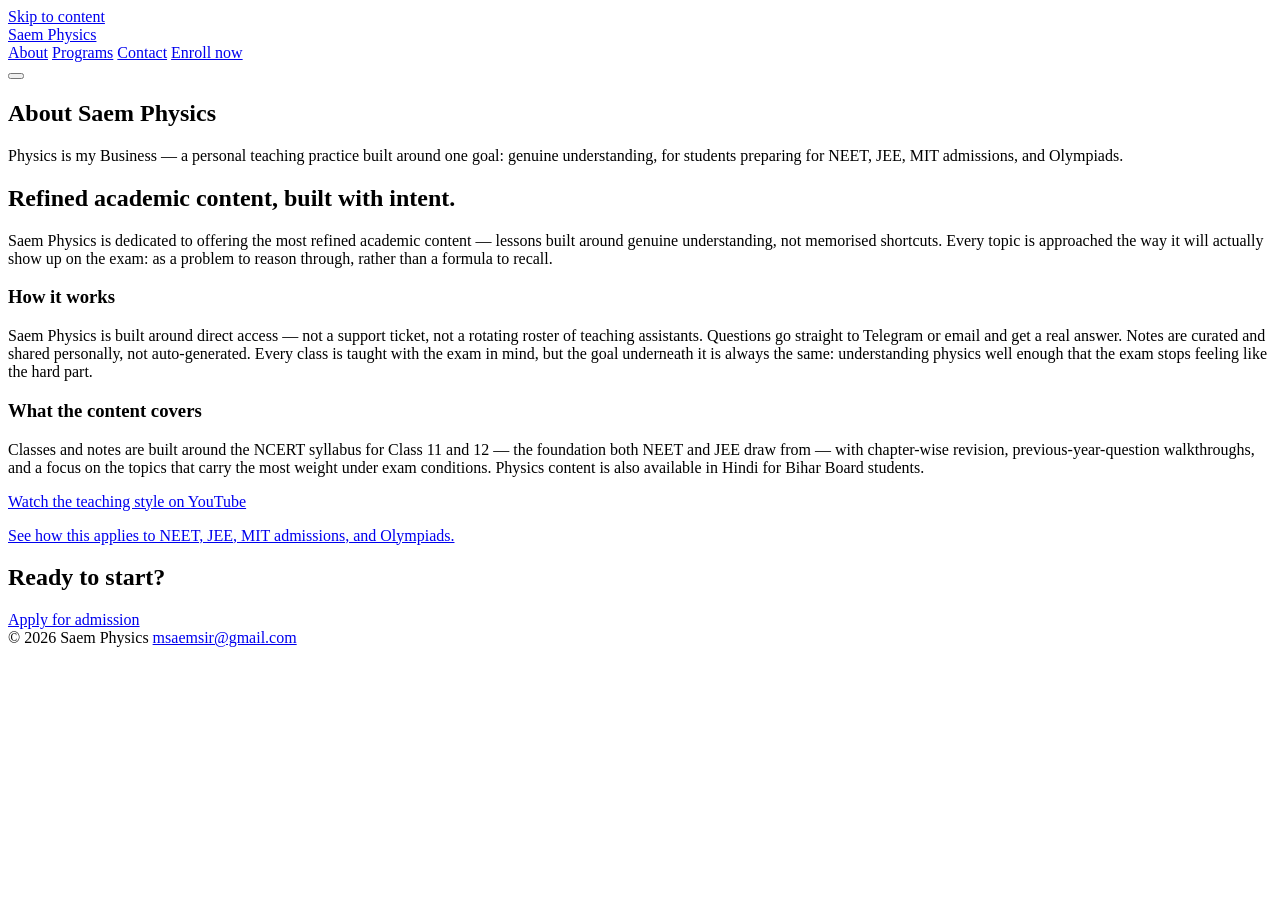
==== about.html @ 0bd915d9 "New Pages designed" ====
<!DOCTYPE html>
<html lang="en">
<head>
  <meta charset="UTF-8" />
  <meta name="viewport" content="width=device-width, initial-scale=1.0" />
  <title>About — Saem Physics</title>
  <meta name="description" content="The philosophy behind Saem Physics — concept-first teaching and direct access to your teacher, for NEET, JEE, MIT admissions, and Olympiad preparation." />

  <meta property="og:title" content="About — Saem Physics" />
  <meta property="og:description" content="The philosophy behind Saem Physics — concept-first teaching and direct access to your teacher." />
  <meta property="og:type" content="website" />

  <link rel="icon" type="image/svg+xml" href="data:image/svg+xml,%3Csvg xmlns='http://www.w3.org/2000/svg' viewBox='0 0 64 64'%3E%3Crect width='64' height='64' rx='12' fill='%23141d1a'/%3E%3Ctext x='32' y='45' font-family='Georgia,serif' font-size='34' font-weight='700' fill='%23ddb862' text-anchor='middle'%3ES%3C/text%3E%3C/svg%3E" />

  <link rel="preconnect" href="https://fonts.googleapis.com" />
  <link rel="preconnect" href="https://fonts.gstatic.com" crossorigin />
  <link href="https://fonts.googleapis.com/css2?family=STIX+Two+Text:wght@400;500;600;700&family=Source+Sans+3:wght@400;500;600;700&display=swap" rel="stylesheet" />

  <link rel="stylesheet" href="css/style.css" />
</head>
<body>

  <a class="skip-link" href="#main">Skip to content</a>

  <header class="site-header" id="top">
    <div class="container header-inner">
      <a href="index.html" class="wordmark">Saem Physics</a>

      <nav class="site-nav" id="site-nav">
        <a href="about.html" aria-current="page">About</a>
        <a href="programs.html">Programs</a>
        <a href="contact.html">Contact</a>
        <a class="btn btn-primary nav-cta" href="https://forms.gle/xGCHZt8vsd7rDf9k9" target="_blank" rel="noopener">Enroll now</a>
      </nav>

      <button class="nav-toggle" id="nav-toggle" aria-label="Toggle navigation" aria-expanded="false" aria-controls="site-nav">
        <span></span><span></span><span></span>
      </button>
    </div>
  </header>

  <main id="main">

    <section class="page-header">
      <div class="container">
        <h1>About Saem Physics</h1>
        <p>Physics is my Business — a personal teaching practice built around
          one goal: genuine understanding, for students preparing for NEET,
          JEE, MIT admissions, and Olympiads.</p>
      </div>
    </section>

    <section class="section about-body">
      <div class="container">
        <h2>Refined academic content, built with intent.</h2>
        <p class="section-lead">
          Saem Physics is dedicated to offering the most refined academic
          content — lessons built around genuine understanding, not
          memorised shortcuts. Every topic is approached the way it will
          actually show up on the exam: as a problem to reason through,
          rather than a formula to recall.
        </p>

        <div class="approach-block">
          <h3>How it works</h3>
          <p>
            Saem Physics is built around direct access — not a support
            ticket, not a rotating roster of teaching assistants.
            Questions go straight to Telegram or email and get a real
            answer. Notes are curated and shared personally, not
            auto-generated. Every class is taught with the exam in mind,
            but the goal underneath it is always the same: understanding
            physics well enough that the exam stops feeling like the hard
            part.
          </p>
        </div>

        <h3>What the content covers</h3>
        <p class="section-lead">
          Classes and notes are built around the NCERT syllabus for Class
          11 and 12 — the foundation both NEET and JEE draw from — with
          chapter-wise revision, previous-year-question walkthroughs, and
          a focus on the topics that carry the most weight under exam
          conditions. Physics content is also available in Hindi for
          Bihar Board students.
        </p>
        <a class="text-link" href="https://youtube.com/@SaemPhysics" target="_blank" rel="noopener">Watch the teaching style on YouTube</a>

        <!-- Still open: a personal note from Saem — background, what led
             you to teach physics, years of experience, or anything else
             you'd like students and parents to know before applying. The
             YouTube channel's About section only repeats the tagline
             already used above, so this is still worth adding by hand —
             share the details and it can be written in properly. -->

        <p class="section-lead">
          <a href="programs.html">See how this applies to NEET, JEE, MIT admissions, and Olympiads.</a>
        </p>
      </div>
    </section>

    <section class="section cta-band">
      <div class="container cta-band-inner">
        <h2>Ready to start?</h2>
        <a class="btn btn-primary" href="https://forms.gle/xGCHZt8vsd7rDf9k9" target="_blank" rel="noopener">Apply for admission</a>
      </div>
    </section>

  </main>

  <footer class="site-footer">
    <div class="container footer-inner">
      <span>&copy; <span id="year">2026</span> Saem Physics</span>
      <a href="mailto:msaemsir@gmail.com">msaemsir@gmail.com</a>
    </div>
  </footer>

  <script src="js/script.js"></script>
</body>
</html>
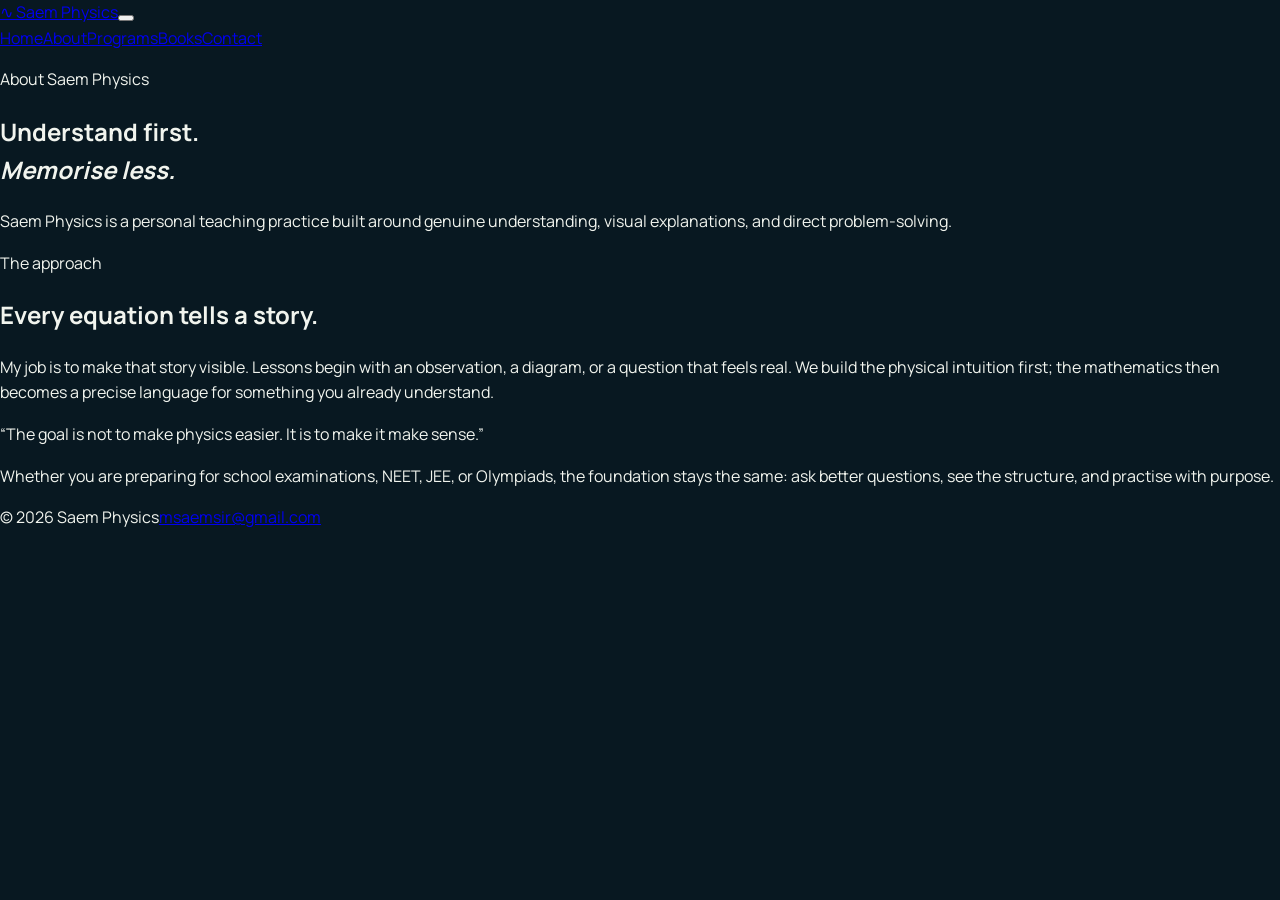
==== commit 68e32023: "Rebuild the complete Saem Physics website from scratch with a clean 3Blue1Brown-inspired visual syst" ====
--- a/about.html
+++ b/about.html
@@ -1,120 +1,2 @@
-<!DOCTYPE html>
-<html lang="en">
-<head>
-  <meta charset="UTF-8" />
-  <meta name="viewport" content="width=device-width, initial-scale=1.0" />
-  <title>About — Saem Physics</title>
-  <meta name="description" content="The philosophy behind Saem Physics — concept-first teaching and direct access to your teacher, for NEET, JEE, MIT admissions, and Olympiad preparation." />
-
-  <meta property="og:title" content="About — Saem Physics" />
-  <meta property="og:description" content="The philosophy behind Saem Physics — concept-first teaching and direct access to your teacher." />
-  <meta property="og:type" content="website" />
-
-  <link rel="icon" type="image/svg+xml" href="data:image/svg+xml,%3Csvg xmlns='http://www.w3.org/2000/svg' viewBox='0 0 64 64'%3E%3Crect width='64' height='64' rx='12' fill='%23141d1a'/%3E%3Ctext x='32' y='45' font-family='Georgia,serif' font-size='34' font-weight='700' fill='%23ddb862' text-anchor='middle'%3ES%3C/text%3E%3C/svg%3E" />
-
-  <link rel="preconnect" href="https://fonts.googleapis.com" />
-  <link rel="preconnect" href="https://fonts.gstatic.com" crossorigin />
-  <link href="https://fonts.googleapis.com/css2?family=STIX+Two+Text:wght@400;500;600;700&family=Source+Sans+3:wght@400;500;600;700&display=swap" rel="stylesheet" />
-
-  <link rel="stylesheet" href="css/style.css" />
-</head>
-<body>
-
-  <a class="skip-link" href="#main">Skip to content</a>
-
-  <header class="site-header" id="top">
-    <div class="container header-inner">
-      <a href="index.html" class="wordmark">Saem Physics</a>
-
-      <nav class="site-nav" id="site-nav">
-        <a href="about.html" aria-current="page">About</a>
-        <a href="programs.html">Programs</a>
-        <a href="contact.html">Contact</a>
-        <a class="btn btn-primary nav-cta" href="https://forms.gle/xGCHZt8vsd7rDf9k9" target="_blank" rel="noopener">Enroll now</a>
-      </nav>
-
-      <button class="nav-toggle" id="nav-toggle" aria-label="Toggle navigation" aria-expanded="false" aria-controls="site-nav">
-        <span></span><span></span><span></span>
-      </button>
-    </div>
-  </header>
-
-  <main id="main">
-
-    <section class="page-header">
-      <div class="container">
-        <h1>About Saem Physics</h1>
-        <p>Physics is my Business — a personal teaching practice built around
-          one goal: genuine understanding, for students preparing for NEET,
-          JEE, MIT admissions, and Olympiads.</p>
-      </div>
-    </section>
-
-    <section class="section about-body">
-      <div class="container">
-        <h2>Refined academic content, built with intent.</h2>
-        <p class="section-lead">
-          Saem Physics is dedicated to offering the most refined academic
-          content — lessons built around genuine understanding, not
-          memorised shortcuts. Every topic is approached the way it will
-          actually show up on the exam: as a problem to reason through,
-          rather than a formula to recall.
-        </p>
-
-        <div class="approach-block">
-          <h3>How it works</h3>
-          <p>
-            Saem Physics is built around direct access — not a support
-            ticket, not a rotating roster of teaching assistants.
-            Questions go straight to Telegram or email and get a real
-            answer. Notes are curated and shared personally, not
-            auto-generated. Every class is taught with the exam in mind,
-            but the goal underneath it is always the same: understanding
-            physics well enough that the exam stops feeling like the hard
-            part.
-          </p>
-        </div>
-
-        <h3>What the content covers</h3>
-        <p class="section-lead">
-          Classes and notes are built around the NCERT syllabus for Class
-          11 and 12 — the foundation both NEET and JEE draw from — with
-          chapter-wise revision, previous-year-question walkthroughs, and
-          a focus on the topics that carry the most weight under exam
-          conditions. Physics content is also available in Hindi for
-          Bihar Board students.
-        </p>
-        <a class="text-link" href="https://youtube.com/@SaemPhysics" target="_blank" rel="noopener">Watch the teaching style on YouTube</a>
-
-        <!-- Still open: a personal note from Saem — background, what led
-             you to teach physics, years of experience, or anything else
-             you'd like students and parents to know before applying. The
-             YouTube channel's About section only repeats the tagline
-             already used above, so this is still worth adding by hand —
-             share the details and it can be written in properly. -->
-
-        <p class="section-lead">
-          <a href="programs.html">See how this applies to NEET, JEE, MIT admissions, and Olympiads.</a>
-        </p>
-      </div>
-    </section>
-
-    <section class="section cta-band">
-      <div class="container cta-band-inner">
-        <h2>Ready to start?</h2>
-        <a class="btn btn-primary" href="https://forms.gle/xGCHZt8vsd7rDf9k9" target="_blank" rel="noopener">Apply for admission</a>
-      </div>
-    </section>
-
-  </main>
-
-  <footer class="site-footer">
-    <div class="container footer-inner">
-      <span>&copy; <span id="year">2026</span> Saem Physics</span>
-      <a href="mailto:msaemsir@gmail.com">msaemsir@gmail.com</a>
-    </div>
-  </footer>
-
-  <script src="js/script.js"></script>
-</body>
-</html>
+<!doctype html>
+<html lang="en"><head><meta charset="utf-8"><meta name="viewport" content="width=device-width,initial-scale=1"><title>About — Saem Physics</title><meta name="description" content="The teaching philosophy behind Saem Physics."><link rel="preconnect" href="https://fonts.googleapis.com"><link rel="preconnect" href="https://fonts.gstatic.com" crossorigin><link href="https://fonts.googleapis.com/css2?family=DM+Serif+Display:ital@0;1&family=Manrope:wght@400;600;700;800&display=swap" rel="stylesheet"><link rel="stylesheet" href="style.css"></head><body><header class="header"><div class="wrap header-inner"><a class="logo" href="index.html"><span>∿</span> Saem Physics</a><button class="menu-toggle" aria-label="Open menu" aria-expanded="false"><span></span><span></span><span></span></button><nav class="nav"><a href="index.html">Home</a><a href="about.html" aria-current="page">About</a><a href="programs.html">Programs</a><a href="books.html">Books</a><a href="contact.html">Contact</a></nav></div></header><main><section class="page-hero wrap"><p class="kicker">About Saem Physics</p><h1>Understand first.<br><em>Memorise less.</em></h1><p>Saem Physics is a personal teaching practice built around genuine understanding, visual explanations, and direct problem-solving.</p></section><section class="prose wrap"><p class="kicker">The approach</p><h2>Every equation tells a story.</h2><p>My job is to make that story visible. Lessons begin with an observation, a diagram, or a question that feels real. We build the physical intuition first; the mathematics then becomes a precise language for something you already understand.</p><div class="quote">“The goal is not to make physics easier. It is to make it make sense.”</div><p>Whether you are preparing for school examinations, NEET, JEE, or Olympiads, the foundation stays the same: ask better questions, see the structure, and practise with purpose.</p></section></main><footer class="footer"><div class="wrap footer-inner"><span>© <span data-year></span> Saem Physics</span><a href="mailto:msaemsir@gmail.com">msaemsir@gmail.com</a></div></footer><script src="script.js"></script></body></html>
--- a/style.css
+++ b/style.css
@@ -0,0 +1 @@
+:root{--bg:#081821;--bg-soft:#0d2230;--panel:#112d3e;--ink:#f1f4ee;--muted:#a8bdc9;--blue:#73d7f5;--gold:#f3cc6a;--pink:#ed86a4;--line:rgba(241,244,238,.15);--serif:"DM Serif Display",Georgia,serif;--sans:"Manrope",Arial,sans-serif}*{box-sizing:border-box}html{scroll-behavior:smooth}body{margin:0;background:var(--bg);color:var(--ink);font-family:var(--sans);line-height:1.6}.site-noise{position:fixed;inset:0;pointer-events:none;opacity:.035;background-image:url("data:image/svg+xml,%3Csvg viewBox='0 0 180 180' xmlns='http://www.w3.org/2000/svg'%3E%3Cfilter id='n'%3E%3CfeTurbulence type='fractalNoise' baseFrequency='.9' numOctaves='4' stitchTiles='stitch'/%3E%3C/filter%3E%3Crect width='100%25' height='100%25' filter='url(%23n)'/%3E%3C/svg%3E)}a{color:inherit;text-decoration:none}.wrap{width:min(1120px,calc(100% - 2rem));margin-inline:auto}.header{position:sticky;top:0;z-index:20;background:rgba(8,24,33,.82);backdrop-filter:blur(14px);border-bottom:1px solid var(--line)}.header-inner{min-height:76px;display:flex;align-items:center;justify-content:space-between;gap:1rem}.logo{font-weight:800;letter-spacing:.07em;text-transform:uppercase;font-size:.84rem}.logo span{color:var(--gold);font-size:1.35rem;margin-right:.25rem}.nav{display:flex;align-items:center;gap:1.35rem}.nav a{font-size:.9rem;color:var(--muted);transition:color .2s}.nav a:hover,.nav a[aria-current=page]{color:var(--ink)}.nav-button{padding:.65rem 1rem;border-radius:999px;background:var(--gold);color:#122938!important;font-weight:800}.menu-toggle{display:none;background:none;border:0;padding:.4rem}.menu-toggle span{display:block;width:24px;height:2px;background:var(--ink);margin:5px}.hero{min-height:660px;display:grid;grid-template-columns:1fr 1fr;align-items:center;gap:4rem;padding-top:4rem;padding-bottom:4rem}.kicker{color:var(--gold);font-size:.75rem;font-weight:800;letter-spacing:.16em;text-transform:uppercase;margin:0 0 1rem}.kicker i{display:inline-block;width:26px;height:2px;background:var(--pink);vertical-align:middle;margin-right:.6rem}.hero h1,.page-hero h1{font:400 clamp(3.5rem,7vw,6.8rem)/.93 var(--serif);letter-spacing:-.035em;margin:0}.hero h1 em,.page-hero h1 em,h2 em{color:var(--blue);font-style:italic}.hero-text,.page-hero>p:last-child{max-width:590px;color:var(--muted);font-size:1.05rem;line-height:1.85;margin:1.6rem 0}.actions{display:flex;align-items:center;gap:1.4rem;flex-wrap:wrap}.button{display:inline-flex;align-items:center;justify-content:center;padding:.9rem 1.3rem;border-radius:999px;font-weight:800;border:1px solid transparent;transition:transform .2s,box-shadow .2s}.button:hover{transform:translateY(-2px)}.button-primary{background:var(--gold);color:#122938;box-shadow:0 12px 30px rgba(243,204,106,.15)}.button-light{background:rgba(255,255,255,.08);border-color:var(--line)}.text-link{color:var(--blue);font-weight:700}.text-link span{color:var(--gold);margin-left:.35rem}.hero-diagram{height:460px;position:relative;border:1px solid var(--line);border-radius:50%;background:radial-gradient(circle,rgba(115,215,245,.08),transparent 62%)}#orbit-canvas{width:100%;height:100%}.diagram-note{position:absolute;color:var(--muted);font-size:.72rem;letter-spacing:.1em;text-transform:uppercase}.note-one{top:12%;left:12%}.note-two{right:8%;bottom:22%}.note-three{left:17%;bottom:10%;color:var(--gold)}.manifesto{padding:6rem 0;background:var(--bg-soft);border-block:1px solid var(--line)}.manifesto-grid{display:grid;grid-template-columns:100px 1fr;gap:2rem}.number{font:italic 4rem var(--serif);color:var(--pink)}h2{font:400 clamp(2.6rem,5vw,4.5rem)/1 var(--serif);letter-spacing:-.025em;margin:0}.manifesto p:not(.kicker),.prose p,.book-content>p:not(.kicker){max-width:680px;color:var(--muted);font-size:1.04rem;line-height:1.9;margin-top:1.4rem}.section{padding:7rem 0}.section-tint{background:var(--bg-soft);border-block:1px solid var(--line)}.section-top{display:flex;justify-content:space-between;align-items:end;gap:1rem;margin-bottom:2.5rem}.cards{display:grid;gap:1rem}.cards.three{grid-template-columns:repeat(3,1fr)}.card{padding:2rem;background:var(--panel);border:1px solid var(--line);min-height:240px}.card:hover{border-color:rgba(115,215,245,.45)}.card-icon,.card-number{color:var(--gold);font-size:1.8rem}.card h3{font:400 1.8rem var(--serif);margin:2rem 0 .7rem}.card p{color:var(--muted);line-height:1.75;margin:0}.topic-list{border-top:1px solid var(--line)}.topic-list a{display:grid;grid-template-columns:60px 1fr 2fr 30px;gap:1rem;align-items:center;padding:1.35rem 0;border-bottom:1px solid var(--line);transition:padding .2s,color .2s}.topic-list a:hover{padding-left:1rem;color:var(--blue)}.topic-list span,.topic-list small{color:var(--muted);font-size:.75rem;letter-spacing:.08em;text-transform:uppercase}.topic-list strong{font:400 1.7rem var(--serif)}.topic-list b{color:var(--gold)}.book-feature{display:grid;grid-template-columns:1fr 1fr;gap:5rem;align-items:center;padding-top:7rem;padding-bottom:7rem}.book-art{display:grid;place-items:center;min-height:430px;background:linear-gradient(145deg,#193d52,#0d202e);border:1px solid var(--line);border-radius:50% 50% 45% 55%}.book-art.large{min-height:560px}.book-cover{width:min(220px,62%);aspect-ratio:3/4.3;padding:1.2rem 1rem;display:flex;flex-direction:column;justify-content:space-between;background:linear-gradient(160deg,#f7d982,#d9a93c 55%,#795a28);color:#132938;border-radius:10px;box-shadow:22px 24px 35px rgba(0,0,0,.3);transform:rotate(-5deg)}.book-cover small{font-size:.65rem;font-weight:800;letter-spacing:.13em;text-transform:uppercase}.book-cover strong{font:400 clamp(2rem,4vw,3rem)/.88 var(--serif)}.book-content h2{margin-bottom:1rem}.check-list{list-style:none;padding:0;margin:1.5rem 0;display:grid;gap:.75rem;color:var(--ink)}.check-list li:before{content:"✓";color:var(--gold);font-weight:800;margin-right:.7rem}.final-cta{padding:7rem 0;background:linear-gradient(135deg,#163e51,#102b3c);text-align:center}.final-cta .kicker{color:var(--pink)}.final-cta h2{margin-bottom:2rem}.footer{border-top:1px solid var(--line);padding:2rem 0;color:var(--muted)}.footer-inner{display:flex;justify-content:space-between;gap:1rem;flex-wrap:wrap}.page-hero{padding:7rem 0 5rem}.page-hero>p:last-child{max-width:620px}.book-detail{display:grid;grid-template-columns:1fr 1fr;gap:5rem;align-items:center;padding-bottom:8rem}.prose{padding-bottom:8rem}.prose h2{margin-bottom:1rem}.quote{border-left:3px solid var(--gold);padding:1rem 1.5rem;margin:3rem 0;font:italic 2rem/1.3 var(--serif);color:var(--blue);max-width:700px}.contact-grid{display:grid;grid-template-columns:repeat(3,1fr);gap:1rem;padding-bottom:8rem}.contact-card{padding:2rem;background:var(--panel);border:1px solid var(--line);display:grid;gap:.6rem;transition:transform .2s,border-color .2s}.contact-card:hover{transform:translateY(-4px);border-color:var(--blue)}.contact-card span,.contact-card small{color:var(--muted);font-size:.76rem;letter-spacing:.1em;text-transform:uppercase}.contact-card strong{font:400 1.6rem var(--serif)}.fade-in{animation:rise .8s ease both}@keyframes rise{from{opacity:0;transform:translateY(18px)}to{opacity:1;transform:none}}@media(max-width:760px){.nav{display:none;position:absolute;top:76px;left:0;right:0;padding:1rem;background:var(--bg);border-bottom:1px solid var(--line);flex-direction:column;align-items:stretch}.nav.open{display:flex}.menu-toggle{display:block}.hero,.book-feature,.book-detail{grid-template-columns:1fr;gap:2.5rem}.hero{padding-top:3rem;min-height:auto}.hero h1,.page-hero h1{font-size:clamp(3.2rem,15vw,5rem)}.hero-diagram{height:330px}.cards.three,.contact-grid{grid-template-columns:1fr}.manifesto-grid{grid-template-columns:55px 1fr;gap:1rem}.number{font-size:2.6rem}.section-top{align-items:start;flex-direction:column}.topic-list a{grid-template-columns:35px 1fr 24px}.topic-list small{grid-column:2}.topic-list b{grid-row:1/3;grid-column:3}.book-art.large{min-height:400px}.page-hero{padding-top:4.5rem}}
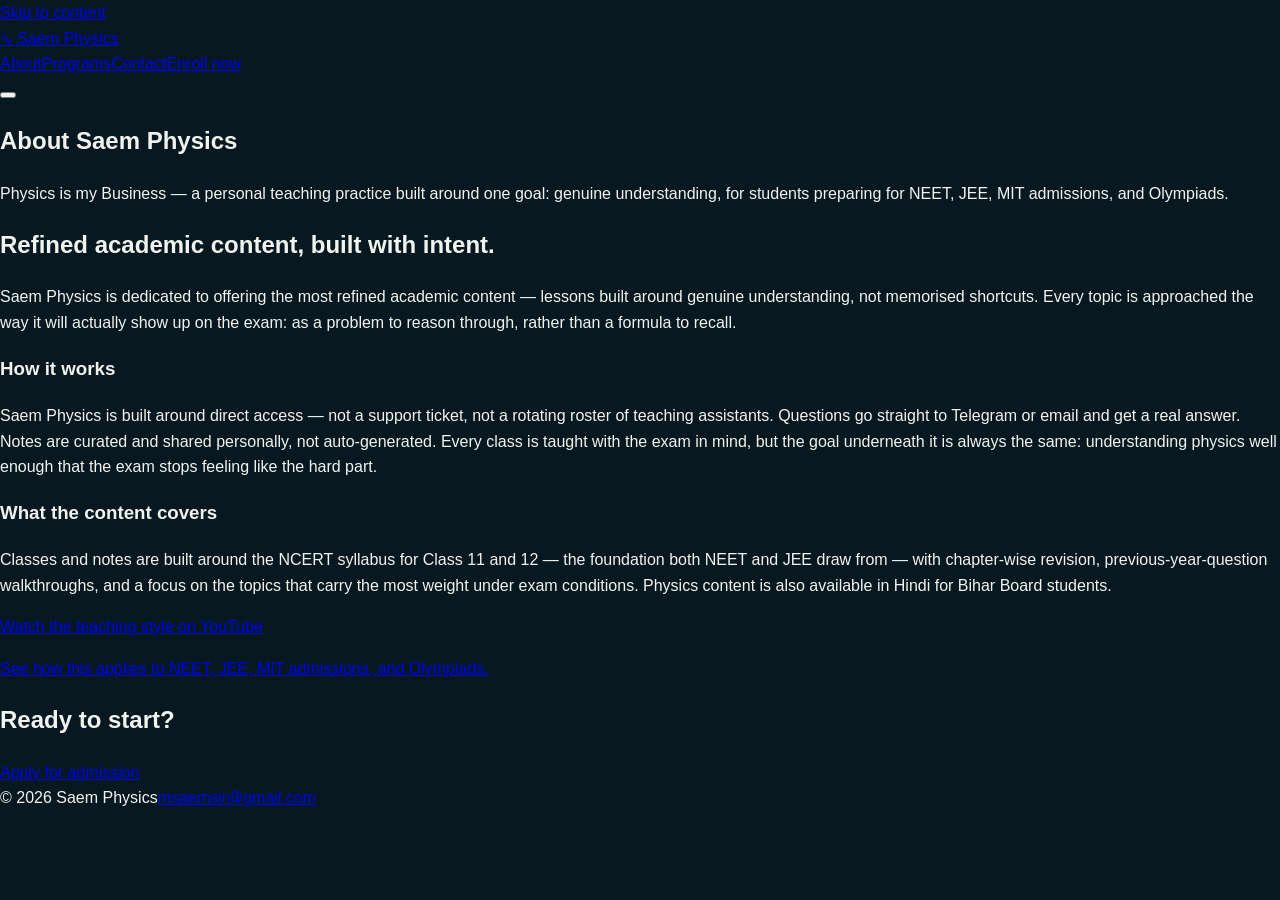
==== commit 330839af: "Replace the old root website files with the supplied Saem Physics HTML and JavaScript files." ====
--- a/about.html
+++ b/about.html
@@ -1,2 +1 @@
-<!doctype html>
-<html lang="en"><head><meta charset="utf-8"><meta name="viewport" content="width=device-width,initial-scale=1"><title>About — Saem Physics</title><meta name="description" content="The teaching philosophy behind Saem Physics."><link rel="preconnect" href="https://fonts.googleapis.com"><link rel="preconnect" href="https://fonts.gstatic.com" crossorigin><link href="https://fonts.googleapis.com/css2?family=DM+Serif+Display:ital@0;1&family=Manrope:wght@400;600;700;800&display=swap" rel="stylesheet"><link rel="stylesheet" href="style.css"></head><body><header class="header"><div class="wrap header-inner"><a class="logo" href="index.html"><span>∿</span> Saem Physics</a><button class="menu-toggle" aria-label="Open menu" aria-expanded="false"><span></span><span></span><span></span></button><nav class="nav"><a href="index.html">Home</a><a href="about.html" aria-current="page">About</a><a href="programs.html">Programs</a><a href="books.html">Books</a><a href="contact.html">Contact</a></nav></div></header><main><section class="page-hero wrap"><p class="kicker">About Saem Physics</p><h1>Understand first.<br><em>Memorise less.</em></h1><p>Saem Physics is a personal teaching practice built around genuine understanding, visual explanations, and direct problem-solving.</p></section><section class="prose wrap"><p class="kicker">The approach</p><h2>Every equation tells a story.</h2><p>My job is to make that story visible. Lessons begin with an observation, a diagram, or a question that feels real. We build the physical intuition first; the mathematics then becomes a precise language for something you already understand.</p><div class="quote">“The goal is not to make physics easier. It is to make it make sense.”</div><p>Whether you are preparing for school examinations, NEET, JEE, or Olympiads, the foundation stays the same: ask better questions, see the structure, and practise with purpose.</p></section></main><footer class="footer"><div class="wrap footer-inner"><span>© <span data-year></span> Saem Physics</span><a href="mailto:msaemsir@gmail.com">msaemsir@gmail.com</a></div></footer><script src="script.js"></script></body></html>
+<!doctype html><html lang="en"><head><meta charset="utf-8"><meta name="viewport" content="width=device-width,initial-scale=1"><title>About — Saem Physics</title><meta name="description" content="The philosophy behind Saem Physics — concept-first teaching and direct access to your teacher, for NEET, JEE, MIT admissions, and Olympiad preparation."><link rel="stylesheet" href="style.css"></head><body><a class="skip-link" href="#main">Skip to content</a><header class="site-header"><div class="container header-inner"><a href="index.html" class="wordmark"><span>∿</span> Saem Physics</a><nav class="site-nav" id="site-nav"><a href="about.html" aria-current="page">About</a><a href="programs.html">Programs</a><a href="contact.html">Contact</a><a class="button button-gold" href="https://forms.gle/xGCHZt8vsd7rDf9k9" target="_blank" rel="noopener">Enroll now</a></nav><button class="nav-toggle" id="nav-toggle" aria-label="Toggle navigation" aria-expanded="false"><i></i><i></i><i></i></button></div></header><main id="main"><section class="page-header"><div class="container"><h1>About Saem Physics</h1><p>Physics is my Business — a personal teaching practice built around one goal: genuine understanding, for students preparing for NEET, JEE, MIT admissions, and Olympiads.</p></div></section><section class="section about-body"><div class="container"><h2>Refined academic content, built with intent.</h2><p class="section-lead">Saem Physics is dedicated to offering the most refined academic content — lessons built around genuine understanding, not memorised shortcuts. Every topic is approached the way it will actually show up on the exam: as a problem to reason through, rather than a formula to recall.</p><div class="approach-block"><h3>How it works</h3><p>Saem Physics is built around direct access — not a support ticket, not a rotating roster of teaching assistants. Questions go straight to Telegram or email and get a real answer. Notes are curated and shared personally, not auto-generated. Every class is taught with the exam in mind, but the goal underneath it is always the same: understanding physics well enough that the exam stops feeling like the hard part.</p></div><h3>What the content covers</h3><p class="section-lead">Classes and notes are built around the NCERT syllabus for Class 11 and 12 — the foundation both NEET and JEE draw from — with chapter-wise revision, previous-year-question walkthroughs, and a focus on the topics that carry the most weight under exam conditions. Physics content is also available in Hindi for Bihar Board students.</p><a class="text-link" href="https://youtube.com/@SaemPhysics" target="_blank" rel="noopener">Watch the teaching style on YouTube</a><p class="section-lead"><a href="programs.html">See how this applies to NEET, JEE, MIT admissions, and Olympiads.</a></p></div></section><section class="section cta"><div class="container"><h2>Ready to start?</h2><a class="button button-gold" href="https://forms.gle/xGCHZt8vsd7rDf9k9" target="_blank" rel="noopener">Apply for admission</a></div></section></main><footer><div class="container footer-inner"><span>© <span id="year"></span> Saem Physics</span><a href="mailto:msaemsir@gmail.com">msaemsir@gmail.com</a></div></footer><script src="script.js"></script></body></html>
--- a/style.css
+++ b/style.css
@@ -1 +1 @@
-:root{--bg:#081821;--bg-soft:#0d2230;--panel:#112d3e;--ink:#f1f4ee;--muted:#a8bdc9;--blue:#73d7f5;--gold:#f3cc6a;--pink:#ed86a4;--line:rgba(241,244,238,.15);--serif:"DM Serif Display",Georgia,serif;--sans:"Manrope",Arial,sans-serif}*{box-sizing:border-box}html{scroll-behavior:smooth}body{margin:0;background:var(--bg);color:var(--ink);font-family:var(--sans);line-height:1.6}.site-noise{position:fixed;inset:0;pointer-events:none;opacity:.035;background-image:url("data:image/svg+xml,%3Csvg viewBox='0 0 180 180' xmlns='http://www.w3.org/2000/svg'%3E%3Cfilter id='n'%3E%3CfeTurbulence type='fractalNoise' baseFrequency='.9' numOctaves='4' stitchTiles='stitch'/%3E%3C/filter%3E%3Crect width='100%25' height='100%25' filter='url(%23n)'/%3E%3C/svg%3E)}a{color:inherit;text-decoration:none}.wrap{width:min(1120px,calc(100% - 2rem));margin-inline:auto}.header{position:sticky;top:0;z-index:20;background:rgba(8,24,33,.82);backdrop-filter:blur(14px);border-bottom:1px solid var(--line)}.header-inner{min-height:76px;display:flex;align-items:center;justify-content:space-between;gap:1rem}.logo{font-weight:800;letter-spacing:.07em;text-transform:uppercase;font-size:.84rem}.logo span{color:var(--gold);font-size:1.35rem;margin-right:.25rem}.nav{display:flex;align-items:center;gap:1.35rem}.nav a{font-size:.9rem;color:var(--muted);transition:color .2s}.nav a:hover,.nav a[aria-current=page]{color:var(--ink)}.nav-button{padding:.65rem 1rem;border-radius:999px;background:var(--gold);color:#122938!important;font-weight:800}.menu-toggle{display:none;background:none;border:0;padding:.4rem}.menu-toggle span{display:block;width:24px;height:2px;background:var(--ink);margin:5px}.hero{min-height:660px;display:grid;grid-template-columns:1fr 1fr;align-items:center;gap:4rem;padding-top:4rem;padding-bottom:4rem}.kicker{color:var(--gold);font-size:.75rem;font-weight:800;letter-spacing:.16em;text-transform:uppercase;margin:0 0 1rem}.kicker i{display:inline-block;width:26px;height:2px;background:var(--pink);vertical-align:middle;margin-right:.6rem}.hero h1,.page-hero h1{font:400 clamp(3.5rem,7vw,6.8rem)/.93 var(--serif);letter-spacing:-.035em;margin:0}.hero h1 em,.page-hero h1 em,h2 em{color:var(--blue);font-style:italic}.hero-text,.page-hero>p:last-child{max-width:590px;color:var(--muted);font-size:1.05rem;line-height:1.85;margin:1.6rem 0}.actions{display:flex;align-items:center;gap:1.4rem;flex-wrap:wrap}.button{display:inline-flex;align-items:center;justify-content:center;padding:.9rem 1.3rem;border-radius:999px;font-weight:800;border:1px solid transparent;transition:transform .2s,box-shadow .2s}.button:hover{transform:translateY(-2px)}.button-primary{background:var(--gold);color:#122938;box-shadow:0 12px 30px rgba(243,204,106,.15)}.button-light{background:rgba(255,255,255,.08);border-color:var(--line)}.text-link{color:var(--blue);font-weight:700}.text-link span{color:var(--gold);margin-left:.35rem}.hero-diagram{height:460px;position:relative;border:1px solid var(--line);border-radius:50%;background:radial-gradient(circle,rgba(115,215,245,.08),transparent 62%)}#orbit-canvas{width:100%;height:100%}.diagram-note{position:absolute;color:var(--muted);font-size:.72rem;letter-spacing:.1em;text-transform:uppercase}.note-one{top:12%;left:12%}.note-two{right:8%;bottom:22%}.note-three{left:17%;bottom:10%;color:var(--gold)}.manifesto{padding:6rem 0;background:var(--bg-soft);border-block:1px solid var(--line)}.manifesto-grid{display:grid;grid-template-columns:100px 1fr;gap:2rem}.number{font:italic 4rem var(--serif);color:var(--pink)}h2{font:400 clamp(2.6rem,5vw,4.5rem)/1 var(--serif);letter-spacing:-.025em;margin:0}.manifesto p:not(.kicker),.prose p,.book-content>p:not(.kicker){max-width:680px;color:var(--muted);font-size:1.04rem;line-height:1.9;margin-top:1.4rem}.section{padding:7rem 0}.section-tint{background:var(--bg-soft);border-block:1px solid var(--line)}.section-top{display:flex;justify-content:space-between;align-items:end;gap:1rem;margin-bottom:2.5rem}.cards{display:grid;gap:1rem}.cards.three{grid-template-columns:repeat(3,1fr)}.card{padding:2rem;background:var(--panel);border:1px solid var(--line);min-height:240px}.card:hover{border-color:rgba(115,215,245,.45)}.card-icon,.card-number{color:var(--gold);font-size:1.8rem}.card h3{font:400 1.8rem var(--serif);margin:2rem 0 .7rem}.card p{color:var(--muted);line-height:1.75;margin:0}.topic-list{border-top:1px solid var(--line)}.topic-list a{display:grid;grid-template-columns:60px 1fr 2fr 30px;gap:1rem;align-items:center;padding:1.35rem 0;border-bottom:1px solid var(--line);transition:padding .2s,color .2s}.topic-list a:hover{padding-left:1rem;color:var(--blue)}.topic-list span,.topic-list small{color:var(--muted);font-size:.75rem;letter-spacing:.08em;text-transform:uppercase}.topic-list strong{font:400 1.7rem var(--serif)}.topic-list b{color:var(--gold)}.book-feature{display:grid;grid-template-columns:1fr 1fr;gap:5rem;align-items:center;padding-top:7rem;padding-bottom:7rem}.book-art{display:grid;place-items:center;min-height:430px;background:linear-gradient(145deg,#193d52,#0d202e);border:1px solid var(--line);border-radius:50% 50% 45% 55%}.book-art.large{min-height:560px}.book-cover{width:min(220px,62%);aspect-ratio:3/4.3;padding:1.2rem 1rem;display:flex;flex-direction:column;justify-content:space-between;background:linear-gradient(160deg,#f7d982,#d9a93c 55%,#795a28);color:#132938;border-radius:10px;box-shadow:22px 24px 35px rgba(0,0,0,.3);transform:rotate(-5deg)}.book-cover small{font-size:.65rem;font-weight:800;letter-spacing:.13em;text-transform:uppercase}.book-cover strong{font:400 clamp(2rem,4vw,3rem)/.88 var(--serif)}.book-content h2{margin-bottom:1rem}.check-list{list-style:none;padding:0;margin:1.5rem 0;display:grid;gap:.75rem;color:var(--ink)}.check-list li:before{content:"✓";color:var(--gold);font-weight:800;margin-right:.7rem}.final-cta{padding:7rem 0;background:linear-gradient(135deg,#163e51,#102b3c);text-align:center}.final-cta .kicker{color:var(--pink)}.final-cta h2{margin-bottom:2rem}.footer{border-top:1px solid var(--line);padding:2rem 0;color:var(--muted)}.footer-inner{display:flex;justify-content:space-between;gap:1rem;flex-wrap:wrap}.page-hero{padding:7rem 0 5rem}.page-hero>p:last-child{max-width:620px}.book-detail{display:grid;grid-template-columns:1fr 1fr;gap:5rem;align-items:center;padding-bottom:8rem}.prose{padding-bottom:8rem}.prose h2{margin-bottom:1rem}.quote{border-left:3px solid var(--gold);padding:1rem 1.5rem;margin:3rem 0;font:italic 2rem/1.3 var(--serif);color:var(--blue);max-width:700px}.contact-grid{display:grid;grid-template-columns:repeat(3,1fr);gap:1rem;padding-bottom:8rem}.contact-card{padding:2rem;background:var(--panel);border:1px solid var(--line);display:grid;gap:.6rem;transition:transform .2s,border-color .2s}.contact-card:hover{transform:translateY(-4px);border-color:var(--blue)}.contact-card span,.contact-card small{color:var(--muted);font-size:.76rem;letter-spacing:.1em;text-transform:uppercase}.contact-card strong{font:400 1.6rem var(--serif)}.fade-in{animation:rise .8s ease both}@keyframes rise{from{opacity:0;transform:translateY(18px)}to{opacity:1;transform:none}}@media(max-width:760px){.nav{display:none;position:absolute;top:76px;left:0;right:0;padding:1rem;background:var(--bg);border-bottom:1px solid var(--line);flex-direction:column;align-items:stretch}.nav.open{display:flex}.menu-toggle{display:block}.hero,.book-feature,.book-detail{grid-template-columns:1fr;gap:2.5rem}.hero{padding-top:3rem;min-height:auto}.hero h1,.page-hero h1{font-size:clamp(3.2rem,15vw,5rem)}.hero-diagram{height:330px}.cards.three,.contact-grid{grid-template-columns:1fr}.manifesto-grid{grid-template-columns:55px 1fr;gap:1rem}.number{font-size:2.6rem}.section-top{align-items:start;flex-direction:column}.topic-list a{grid-template-columns:35px 1fr 24px}.topic-list small{grid-column:2}.topic-list b{grid-row:1/3;grid-column:3}.book-art.large{min-height:400px}.page-hero{padding-top:4.5rem}}
+:root{--bg:#081821;--bg-soft:#0d2230;--panel:#112d3e;--ink:#f1f4ee;--muted:#a8bdc9;--blue:#73d7f5;--gold:#f3cc6a;--pink:#ed86a4;--line:rgba(241,244,238,.15);--serif:"DM Serif Display",Georgia,serif;--sans:"Manrope",Arial,sans-serif}*{box-sizing:border-box}html{scroll-behavior:smooth}body{margin:0;background:var(--bg);color:var(--ink);font-family:var(--sans);line-height:1.6}.site-noise{position:fixed;inset:0;pointer-events:none;opacity:.035;background-image:url("data:image/svg+xml,%3Csvg xmlns='http://www.w3.org/2000/svg' width='180' height='180'%3E%3Cfilter id='n'%3E%3CfeTurbulence baseFrequency='.8' numOctaves='3'/%3E%3C/filter%3E%3Crect width='100%25' height='100%25' filter='url(%23n)'/%3E%3C/svg%3E)}a{color:inherit;text-decoration:none}.wrap{width:min(1120px,calc(100% - 2rem));margin-inline:auto}.header{position:sticky;top:0;z-index:20;background:rgba(8,24,33,.9);backdrop-filter:blur(14px);border-bottom:1px solid var(--line)}.header-inner{min-height:76px;display:flex;align-items:center;justify-content:space-between;gap:1rem}.logo{font-weight:800;letter-spacing:.07em;text-transform:uppercase;font-size:.84rem}.logo span{color:var(--gold);font-size:1.35rem;margin-right:.25rem}.nav{display:flex;align-items:center;gap:1.2rem}.nav a{font-size:.88rem;color:var(--muted);transition:color .2s}.nav a:hover{color:var(--ink)}.nav-button{padding:.65rem 1rem;border-radius:999px;background:var(--gold);color:#122938!important;font-weight:800}.resource-bar{border-top:1px solid rgba(255,255,255,.06);font-size:.73rem}.resource-bar-inner{display:flex;gap:1.15rem;align-items:center;min-height:34px;overflow:auto;white-space:nowrap}.resource-bar b{color:var(--gold);font-size:.68rem;letter-spacing:.12em;text-transform:uppercase}.resource-bar a{color:var(--muted)}.resource-bar a:hover{color:var(--blue)}.menu-toggle{display:none;background:none;border:0;padding:.4rem}.menu-toggle span{display:block;width:24px;height:2px;background:var(--ink);margin:5px}.hero{min-height:650px;display:grid;grid-template-columns:1fr 1fr;align-items:center;gap:4rem;padding-top:4rem;padding-bottom:4rem}.kicker{color:var(--gold);font-size:.75rem;font-weight:800;letter-spacing:.16em;text-transform:uppercase;margin:0 0 1rem}.kicker i{display:inline-block;width:26px;height:2px;background:var(--pink);vertical-align:middle;margin-right:.6rem}.hero h1{font:400 clamp(3.5rem,7vw,6.8rem)/.93 var(--serif);letter-spacing:-.035em;margin:0}.hero h1 em,h2 em{color:var(--blue);font-style:italic}.hero-text{max-width:590px;color:var(--muted);font-size:1.05rem;line-height:1.85;margin:1.6rem 0}.actions{display:flex;align-items:center;gap:1.4rem;flex-wrap:wrap}.button{display:inline-flex;align-items:center;justify-content:center;padding:.9rem 1.3rem;border-radius:999px;font-weight:800;border:1px solid transparent;transition:transform .2s,box-shadow .2s}.button:hover{transform:translateY(-2px)}.button-primary{background:var(--gold);color:#122938;box-shadow:0 12px 30px rgba(243,204,106,.15)}.button-light{background:rgba(255,255,255,.08);border-color:var(--line)}.text-link{color:var(--blue);font-weight:700}.text-link span{color:var(--gold);margin-left:.35rem}.hero-diagram{height:460px;position:relative;border:1px solid var(--line);border-radius:50%;background:radial-gradient(circle,rgba(115,215,245,.08),transparent 62%);overflow:hidden}.hero-diagram:after{content:"";position:absolute;inset:12%;border:1px dashed rgba(115,215,245,.15);border-radius:50%;pointer-events:none}.hero-diagram canvas{width:100%;height:100%}.diagram-note{position:absolute;color:var(--muted);font-size:.72rem;letter-spacing:.1em;text-transform:uppercase}.note-one{top:12%;left:12%}.note-two{right:8%;bottom:22%}.note-three{left:17%;bottom:10%;color:var(--gold)}.manifesto{padding:6rem 0;background:var(--bg-soft);border-block:1px solid var(--line)}.manifesto-grid{display:grid;grid-template-columns:100px 1fr;gap:2rem}.number{font:italic 4rem var(--serif);color:var(--pink)}h2{font:400 clamp(2.6rem,5vw,4.5rem)/1 var(--serif);letter-spacing:-.025em;margin:0}.manifesto p:not(.kicker),.book-feature p:not(.kicker){max-width:680px;color:var(--muted);font-size:1.04rem;line-height:1.9;margin-top:1.4rem}.section{padding:7rem 0}.section-tint{background:var(--bg-soft);border-block:1px solid var(--line)}.section-top{display:flex;justify-content:space-between;align-items:end;gap:1rem;margin-bottom:2.5rem}.section-mark{font:italic 2.5rem var(--serif);color:var(--pink)}.feature-lesson{display:grid;grid-template-columns:1fr 1fr;gap:2rem;padding:1.5rem;margin-bottom:1.2rem;background:linear-gradient(135deg,rgba(115,215,245,.11),rgba(237,134,164,.06));border:1px solid var(--line)}.feature-lesson h3{font:400 clamp(1.8rem,3vw,2.6rem) var(--serif);margin:.4rem 0}.feature-lesson p{color:var(--muted);margin:0}.lesson-label{color:var(--pink);font-size:.7rem;text-transform:uppercase;letter-spacing:.13em;font-weight:800}.feature-links{display:grid;gap:.7rem}.feature-links a{padding:1rem;border-left:2px solid var(--gold);background:rgba(0,0,0,.12);transition:padding .2s,color .2s}.feature-links a:hover{padding-left:1.4rem;color:var(--blue)}.feature-links b,.feature-links small{display:block}.feature-links small{color:var(--muted);margin-top:.2rem}.resource-grid{display:grid;grid-template-columns:repeat(3,1fr);gap:1rem}.resource-card{padding:1.5rem;background:var(--panel);border:1px solid var(--line);min-height:180px;transition:transform .2s,border-color .2s}.resource-card:hover{transform:translateY(-4px);border-color:rgba(115,215,245,.45)}.resource-card .tag{color:var(--gold);font-size:.68rem;font-weight:800;letter-spacing:.12em;text-transform:uppercase}.resource-card h3{font:400 1.45rem/1.1 var(--serif);margin:.75rem 0 .5rem}.resource-card p{color:var(--muted);margin:0;font-size:.9rem;line-height:1.65}.topic-list{border-top:1px solid var(--line)}.topic-list a{display:grid;grid-template-columns:50px 1.1fr 2fr 30px;gap:1rem;align-items:center;padding:1.25rem 0;border-bottom:1px solid var(--line);transition:padding .2s,color .2s}.topic-list a:hover{padding-left:1rem;color:var(--blue)}.topic-list span,.topic-list small{color:var(--muted);font-size:.72rem;letter-spacing:.08em;text-transform:uppercase}.topic-list strong{font:400 1.55rem var(--serif)}.topic-list b{color:var(--gold)}.book-feature{display:grid;grid-template-columns:1fr 1fr;gap:5rem;align-items:center;padding-top:7rem;padding-bottom:7rem}.book-art{display:grid;place-items:center;min-height:430px;background:linear-gradient(145deg,#193d52,#0d202e);border:1px solid var(--line);border-radius:50% 50% 45% 55%}.book-cover{width:min(220px,62%);aspect-ratio:3/4.3;padding:1.2rem 1rem;display:flex;flex-direction:column;justify-content:space-between;background:linear-gradient(160deg,#f7d982,#d9a93c 55%,#795a28);color:#132938;border-radius:10px;box-shadow:22px 24px 35px rgba(0,0,0,.3);transform:rotate(-5deg)}.book-cover small{font-size:.65rem;font-weight:800;letter-spacing:.13em;text-transform:uppercase}.book-cover strong{font:400 clamp(2rem,4vw,3rem)/.88 var(--serif)}.cards{display:grid;gap:1rem}.cards.three{grid-template-columns:repeat(3,1fr)}.card{padding:2rem;background:var(--panel);border:1px solid var(--line);min-height:220px;transition:transform .2s,border-color .2s}.card:hover{transform:translateY(-4px);border-color:var(--blue)}.card-icon{color:var(--gold);font-size:1.8rem}.card h3{font:400 1.7rem var(--serif);margin:1.5rem 0 .6rem}.card p{color:var(--muted);line-height:1.75;margin:0}.final-cta{padding:7rem 0;background:linear-gradient(135deg,#163e51,#102b3c);text-align:center}.final-cta .kicker{color:var(--pink)}.final-cta h2{margin-bottom:2rem}.footer{border-top:1px solid var(--line);padding:2rem 0;color:var(--muted)}.footer-inner{display:flex;justify-content:space-between;gap:1rem;flex-wrap:wrap}.reveal{animation:rise .8s ease both}@keyframes rise{from{opacity:0;transform:translateY(18px)}to{opacity:1;transform:none}}@media(max-width:760px){.nav{display:none;position:absolute;top:76px;left:0;right:0;padding:1rem;background:var(--bg);border-bottom:1px solid var(--line);flex-direction:column;align-items:stretch}.nav.open{display:flex}.menu-toggle{display:block}.hero,.book-feature{grid-template-columns:1fr;gap:2.5rem}.hero{padding-top:3rem;min-height:auto}.hero h1{font-size:clamp(3.2rem,15vw,5rem)}.hero-diagram{height:330px}.cards.three,.resource-grid{grid-template-columns:1fr}.manifesto-grid{grid-template-columns:55px 1fr;gap:1rem}.number{font-size:2.6rem}.section-top{align-items:start;flex-direction:column}.topic-list a{grid-template-columns:35px 1fr 24px}.topic-list small{grid-column:2}.topic-list b{grid-row:1/3;grid-column:3}.feature-lesson{grid-template-columns:1fr}.resource-bar-inner{gap:.9rem}}
